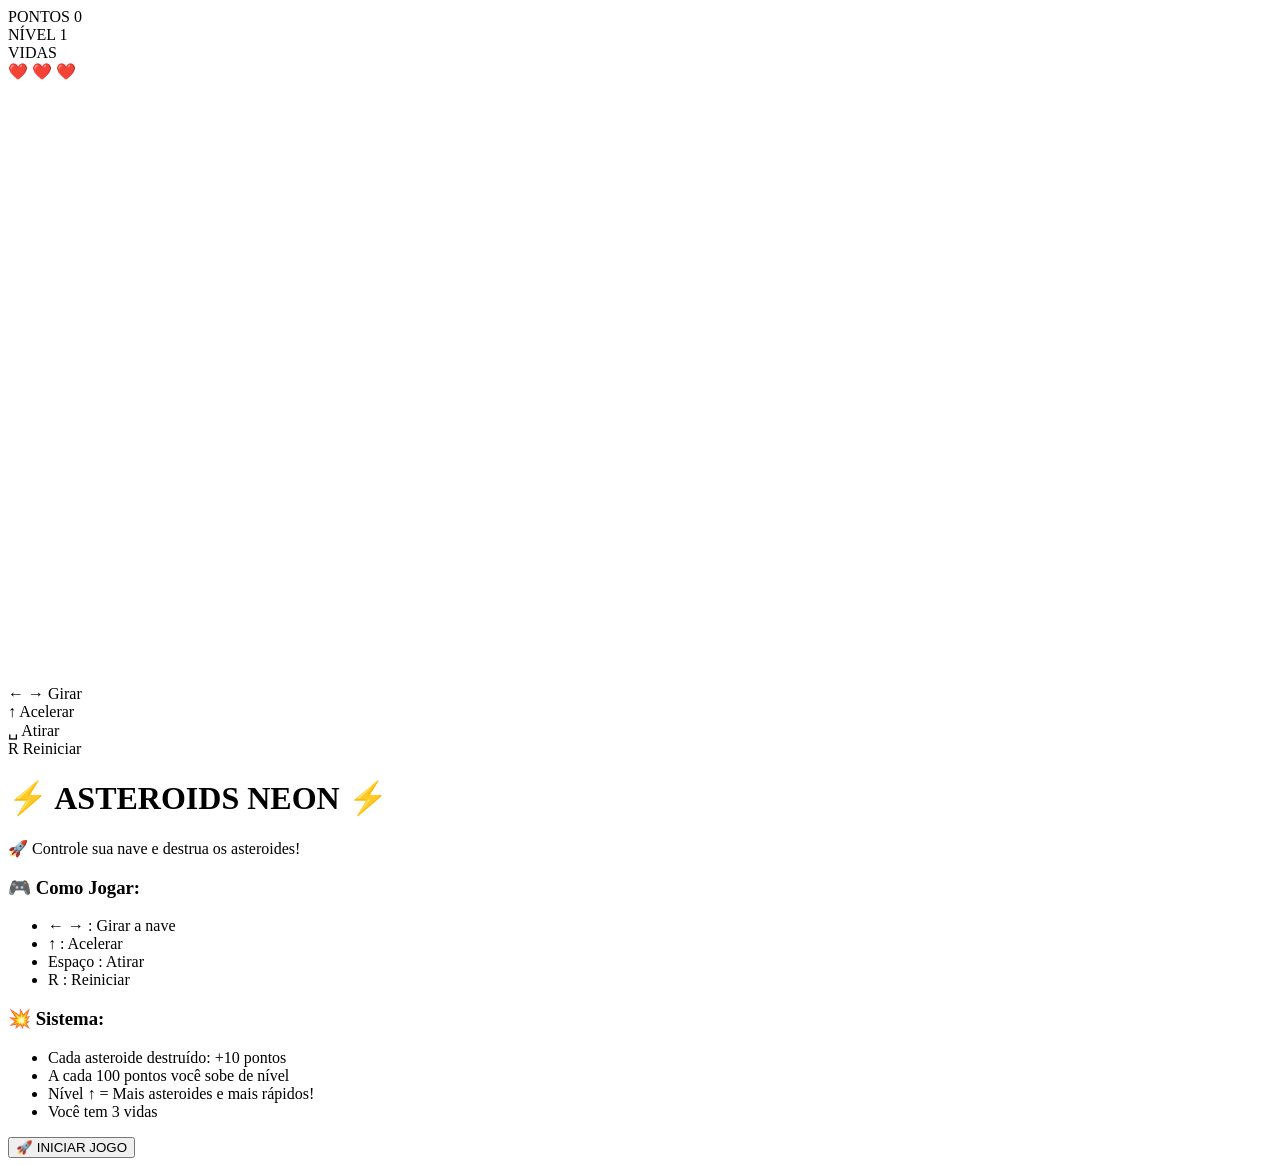
==== index.html @ a86540e5 "Create index.html" ====
<!DOCTYPE html>
<html lang="pt-br">
<head>
    <meta charset="UTF-8">
    <meta name="viewport" content="width=device-width, initial-scale=1.0, user-scalable=no">
    <title>Asteroids Neon - Jogo Espacial</title>
    <link rel="stylesheet" href="style.css">
</head>
<body>
    <div class="container">
        <div class="game-container">
            <div class="game-header">
                <div class="stats">
                    <div class="stat-box">
                        <span class="stat-label">PONTOS</span>
                        <span id="score" class="stat-value">0</span>
                    </div>
                    <div class="stat-box">
                        <span class="stat-label">NÍVEL</span>
                        <span id="level" class="stat-value">1</span>
                    </div>
                    <div class="stat-box">
                        <span class="stat-label">VIDAS</span>
                        <div id="lives" class="lives-container">
                            <span class="heart">❤️</span>
                            <span class="heart">❤️</span>
                            <span class="heart">❤️</span>
                        </div>
                    </div>
                </div>
            </div>

            <canvas id="gameCanvas" width="900" height="600"></canvas>

            <div class="controls-info">
                <div class="control-group">
                    <span class="key">← →</span>
                    <span>Girar</span>
                </div>
                <div class="control-group">
                    <span class="key">↑</span>
                    <span>Acelerar</span>
                </div>
                <div class="control-group">
                    <span class="key">␣</span>
                    <span>Atirar</span>
                </div>
                <div class="control-group">
                    <span class="key">R</span>
                    <span>Reiniciar</span>
                </div>
            </div>
        </div>
    </div>

    <!-- Tela Inicial -->
    <div id="startScreen" class="overlay">
        <div class="overlay-content">
            <h1 class="neon-title">⚡ ASTEROIDS NEON ⚡</h1>
            <div class="game-info">
                <p>🚀 Controle sua nave e destrua os asteroides!</p>
                <div class="info-section">
                    <h3>🎮 Como Jogar:</h3>
                    <ul>
                        <li>← → : Girar a nave</li>
                        <li>↑ : Acelerar</li>
                        <li>Espaço : Atirar</li>
                        <li>R : Reiniciar</li>
                    </ul>
                </div>
                <div class="info-section">
                    <h3>💥 Sistema:</h3>
                    <ul>
                        <li>Cada asteroide destruído: <span class="highlight">+10 pontos</span></li>
                        <li>A cada <span class="highlight">100 pontos</span> você sobe de nível</li>
                        <li>Nível ↑ = Mais asteroides e mais rápidos!</li>
                        <li>Você tem <span class="highlight">3 vidas</span></li>
                    </ul>
                </div>
            </div>
            <button id="startBtn" class="game-btn start-btn">🚀 INICIAR JOGO</button>
        </div>
    </div>

    <!-- Tela de Game Over -->
    <div id="gameOverScreen" class="overlay" style="display: none;">
        <div class="overlay-content">
            <h1 class="neon-title gameover">💀 GAME OVER 💀</h1>
            <div class="final-stats">
                <p>Pontuação Final: <span id="finalScore" class="highlight">0</span></p>
                <p>Nível Alcançado: <span id="finalLevel" class="highlight">1</span></p>
                <p>Asteroides Destruídos: <span id="finalDestroyed" class="highlight">0</span></p>
            </div>
            <button id="playAgainBtn" class="game-btn restart-btn">🔄 JOGAR NOVAMENTE</button>
        </div>
    </div>

    <script src="script.js"></script>
</body>
</html>
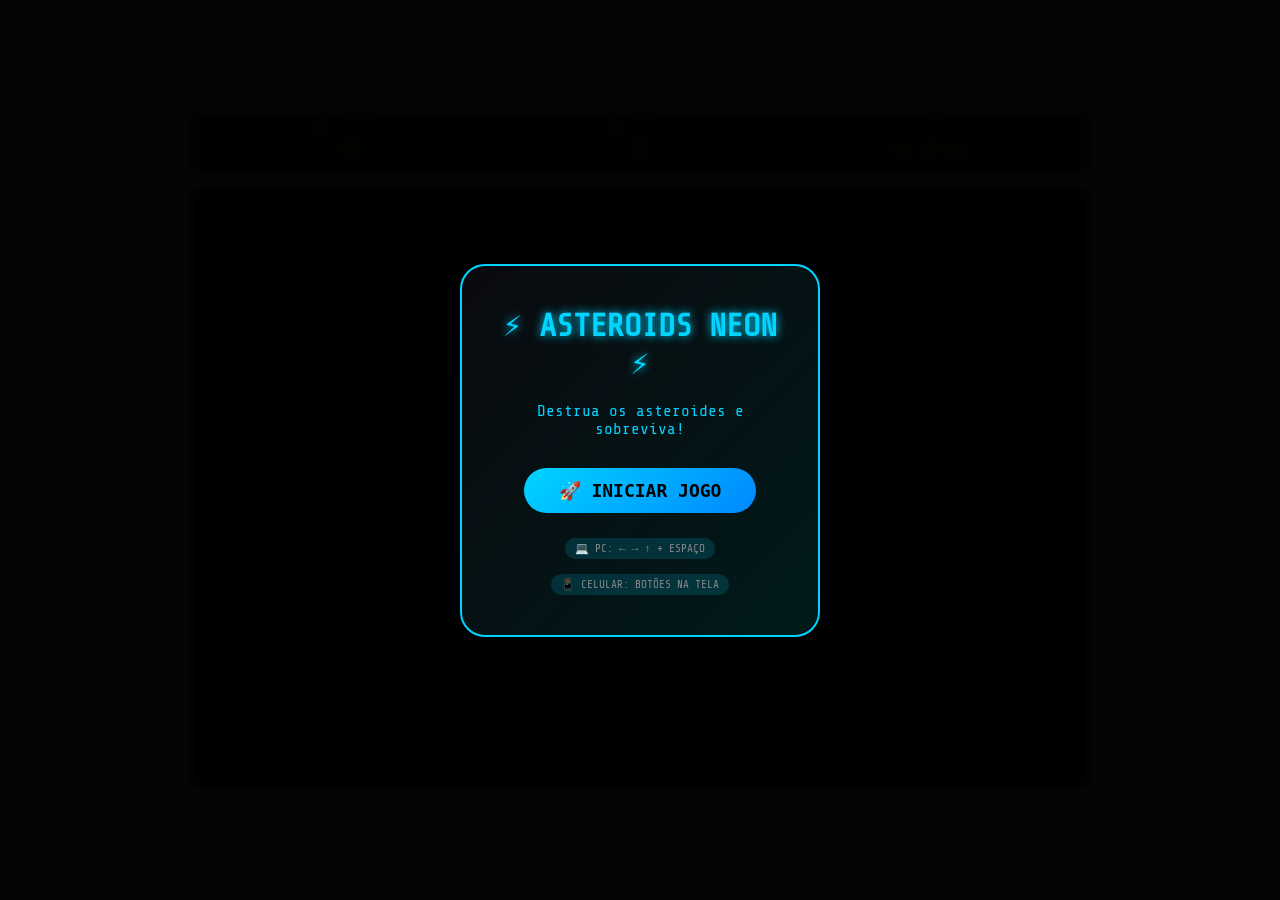
==== commit e3009730: "Rename asteroid.html to index.html" ====
--- a/index.html
+++ b/index.html
@@ -2,99 +2,63 @@
 <html lang="pt-br">
 <head>
     <meta charset="UTF-8">
-    <meta name="viewport" content="width=device-width, initial-scale=1.0, user-scalable=no">
+    <meta name="viewport" content="width=device-width, initial-scale=1.0, user-scalable=no, viewport-fit=cover">
     <title>Asteroids Neon - Jogo Espacial</title>
-    <link rel="stylesheet" href="style.css">
+    <link rel="stylesheet" href="asteroid.css">
+    <link href="https://fonts.googleapis.com/css2?family=Share+Tech+Mono&display=swap" rel="stylesheet">
 </head>
 <body>
-    <div class="container">
-        <div class="game-container">
-            <div class="game-header">
-                <div class="stats">
-                    <div class="stat-box">
-                        <span class="stat-label">PONTOS</span>
-                        <span id="score" class="stat-value">0</span>
-                    </div>
-                    <div class="stat-box">
-                        <span class="stat-label">NÍVEL</span>
-                        <span id="level" class="stat-value">1</span>
-                    </div>
-                    <div class="stat-box">
-                        <span class="stat-label">VIDAS</span>
-                        <div id="lives" class="lives-container">
-                            <span class="heart">❤️</span>
-                            <span class="heart">❤️</span>
-                            <span class="heart">❤️</span>
-                        </div>
-                    </div>
-                </div>
-            </div>
-
-            <canvas id="gameCanvas" width="900" height="600"></canvas>
-
+    <!-- Tela Inicial -->
+    <div id="startScreen" class="overlay">
+        <div class="overlay-box">
+            <h1>⚡ ASTEROIDS NEON ⚡</h1>
+            <p style="color: #00d4ff; margin-bottom: 20px;">Destrua os asteroides e sobreviva!</p>
+            <button onclick="startGame()">🚀 INICIAR JOGO</button>
             <div class="controls-info">
-                <div class="control-group">
-                    <span class="key">← →</span>
-                    <span>Girar</span>
-                </div>
-                <div class="control-group">
-                    <span class="key">↑</span>
-                    <span>Acelerar</span>
-                </div>
-                <div class="control-group">
-                    <span class="key">␣</span>
-                    <span>Atirar</span>
-                </div>
-                <div class="control-group">
-                    <span class="key">R</span>
-                    <span>Reiniciar</span>
-                </div>
+                <span>💻 PC: ← → ↑ + ESPAÇO</span>
+                <span>📱 CELULAR: BOTÕES NA TELA</span>
             </div>
         </div>
     </div>
 
-    <!-- Tela Inicial -->
-    <div id="startScreen" class="overlay">
-        <div class="overlay-content">
-            <h1 class="neon-title">⚡ ASTEROIDS NEON ⚡</h1>
-            <div class="game-info">
-                <p>🚀 Controle sua nave e destrua os asteroides!</p>
-                <div class="info-section">
-                    <h3>🎮 Como Jogar:</h3>
-                    <ul>
-                        <li>← → : Girar a nave</li>
-                        <li>↑ : Acelerar</li>
-                        <li>Espaço : Atirar</li>
-                        <li>R : Reiniciar</li>
-                    </ul>
-                </div>
-                <div class="info-section">
-                    <h3>💥 Sistema:</h3>
-                    <ul>
-                        <li>Cada asteroide destruído: <span class="highlight">+10 pontos</span></li>
-                        <li>A cada <span class="highlight">100 pontos</span> você sobe de nível</li>
-                        <li>Nível ↑ = Mais asteroides e mais rápidos!</li>
-                        <li>Você tem <span class="highlight">3 vidas</span></li>
-                    </ul>
-                </div>
-            </div>
-            <button id="startBtn" class="game-btn start-btn">🚀 INICIAR JOGO</button>
+    <!-- Game Over -->
+    <div id="gameOverScreen" class="overlay" style="display: none;">
+        <div class="overlay-box">
+            <h1 style="color: #ff0066;">💀 GAME OVER 💀</h1>
+            <p style="font-size: 32px; margin: 20px; color: #ffcc00;" id="finalScore">0</p>
+            <p>Nível: <strong id="finalLevel">1</strong></p>
+            <button onclick="restartGame()">🔄 JOGAR NOVAMENTE</button>
         </div>
     </div>
 
-    <!-- Tela de Game Over -->
-    <div id="gameOverScreen" class="overlay" style="display: none;">
-        <div class="overlay-content">
-            <h1 class="neon-title gameover">💀 GAME OVER 💀</h1>
-            <div class="final-stats">
-                <p>Pontuação Final: <span id="finalScore" class="highlight">0</span></p>
-                <p>Nível Alcançado: <span id="finalLevel" class="highlight">1</span></p>
-                <p>Asteroides Destruídos: <span id="finalDestroyed" class="highlight">0</span></p>
+    <div class="game-container">
+        <div class="game-info">
+            <div class="info-item">
+                <div class="info-label">🎯 PONTOS</div>
+                <div class="info-value" id="score">0</div>
             </div>
-            <button id="playAgainBtn" class="game-btn restart-btn">🔄 JOGAR NOVAMENTE</button>
+            <div class="info-item">
+                <div class="info-label">⭐ NÍVEL</div>
+                <div class="info-value" id="level">1</div>
+            </div>
+            <div class="info-item">
+                <div class="info-label">❤️ VIDAS</div>
+                <div class="info-value lives" id="livesDisplay">❤️ ❤️ ❤️</div>
+            </div>
+        </div>
+
+        <canvas id="gameCanvas" width="900" height="600"></canvas>
+
+        <!-- Botões Touch para Celular -->
+        <div class="touch-controls">
+            <div class="touch-btn" id="rotateLeftBtn">◀</div>
+            <div class="touch-btn" id="rotateRightBtn">▶</div>
+            <div class="touch-btn" id="accelerateBtn">▲</div>
+            <div class="touch-btn shoot-btn" id="shootBtn">💥</div>
+            <div class="touch-btn restart-btn" id="restartTouchBtn">🔄</div>
         </div>
     </div>
 
-    <script src="script.js"></script>
+    <script src="asteroid.js"></script>
 </body>
 </html>
--- a/asteroid.css
+++ b/asteroid.css
@@ -0,0 +1,255 @@
+* {
+    margin: 0;
+    padding: 0;
+    box-sizing: border-box;
+    user-select: none;
+    -webkit-tap-highlight-color: transparent;
+}
+
+body {
+    background: radial-gradient(ellipse at center, #0a0a2a 0%, #000000 100%);
+    min-height: 100vh;
+    display: flex;
+    justify-content: center;
+    align-items: center;
+    font-family: 'Share Tech Mono', 'Courier New', monospace;
+    overflow: hidden;
+    position: fixed;
+    width: 100%;
+    height: 100%;
+}
+
+.game-container {
+    display: flex;
+    flex-direction: column;
+    align-items: center;
+    gap: 12px;
+    padding: 12px;
+    width: 100%;
+}
+
+canvas {
+    border: 3px solid #00d4ff;
+    border-radius: 12px;
+    box-shadow: 0 0 30px rgba(0, 212, 255, 0.5);
+    background: #000000;
+    width: 100%;
+    height: auto;
+    max-width: 900px;
+    touch-action: none;
+    cursor: none;
+}
+
+.game-info {
+    display: flex;
+    justify-content: space-between;
+    gap: 20px;
+    background: rgba(0, 0, 0, 0.85);
+    padding: 10px 25px;
+    border-radius: 12px;
+    border: 1px solid #00d4ff;
+    width: 100%;
+    max-width: 900px;
+    flex-wrap: wrap;
+    backdrop-filter: blur(5px);
+}
+
+.info-item {
+    text-align: center;
+    flex: 1;
+}
+
+.info-label {
+    font-size: 11px;
+    color: #00d4ff;
+    letter-spacing: 2px;
+    text-transform: uppercase;
+}
+
+.info-value {
+    font-size: 24px;
+    color: #ffcc00;
+    font-weight: bold;
+    text-shadow: 0 0 5px #ffcc00;
+}
+
+.lives {
+    display: flex;
+    gap: 6px;
+    justify-content: center;
+}
+
+.heart {
+    font-size: 22px;
+    animation: pulse 0.8s ease infinite;
+}
+
+@keyframes pulse {
+    0%, 100% { transform: scale(1); }
+    50% { transform: scale(1.1); text-shadow: 0 0 8px #ff0000; }
+}
+
+/* Controles Touch */
+.touch-controls {
+    display: none;
+    gap: 12px;
+    margin-top: 8px;
+    width: 100%;
+    max-width: 500px;
+    justify-content: center;
+    flex-wrap: wrap;
+}
+
+.touch-btn {
+    background: rgba(0, 212, 255, 0.2);
+    border: 2px solid #00d4ff;
+    border-radius: 60px;
+    width: 65px;
+    height: 65px;
+    display: flex;
+    align-items: center;
+    justify-content: center;
+    font-size: 28px;
+    cursor: pointer;
+    transition: 0.05s linear;
+    color: #00d4ff;
+    touch-action: manipulation;
+    font-weight: bold;
+    font-family: monospace;
+}
+
+.touch-btn:active {
+    background: #00d4ff;
+    color: #000;
+    transform: scale(0.92);
+    box-shadow: 0 0 15px #00d4ff;
+}
+
+.shoot-btn {
+    background: rgba(255, 0, 100, 0.2);
+    border-color: #ff0066;
+    color: #ff0066;
+}
+
+.shoot-btn:active {
+    background: #ff0066;
+    color: #000;
+    box-shadow: 0 0 15px #ff0066;
+}
+
+.restart-btn {
+    background: rgba(0, 255, 100, 0.2);
+    border-color: #00ff66;
+    color: #00ff66;
+    width: auto;
+    padding: 0 20px;
+    font-size: 16px;
+}
+
+.restart-btn:active {
+    background: #00ff66;
+    color: #000;
+    box-shadow: 0 0 15px #00ff66;
+}
+
+/* Telas */
+.overlay {
+    position: fixed;
+    top: 0;
+    left: 0;
+    width: 100%;
+    height: 100%;
+    background: rgba(0, 0, 0, 0.98);
+    display: flex;
+    justify-content: center;
+    align-items: center;
+    z-index: 1000;
+    backdrop-filter: blur(5px);
+}
+
+.overlay-box {
+    background: linear-gradient(135deg, #0a0a0f, #001a1a);
+    padding: 40px;
+    border-radius: 25px;
+    text-align: center;
+    border: 2px solid #00d4ff;
+    max-width: 90%;
+    width: 360px;
+    animation: fadeIn 0.3s ease;
+}
+
+@keyframes fadeIn {
+    from { opacity: 0; transform: scale(0.9); }
+    to { opacity: 1; transform: scale(1); }
+}
+
+.overlay-box h1 {
+    color: #00d4ff;
+    font-size: 32px;
+    margin-bottom: 20px;
+    text-shadow: 0 0 10px #00d4ff;
+}
+
+.overlay-box button {
+    background: linear-gradient(135deg, #00d4ff, #0088ff);
+    color: #000;
+    border: none;
+    padding: 12px 35px;
+    font-size: 18px;
+    font-weight: bold;
+    border-radius: 40px;
+    cursor: pointer;
+    margin: 10px;
+    font-family: monospace;
+    transition: 0.2s;
+}
+
+.overlay-box button:active {
+    transform: scale(0.96);
+}
+
+.controls-info {
+    font-size: 11px;
+    color: #888;
+    text-align: center;
+    margin-top: 15px;
+    display: flex;
+    gap: 15px;
+    flex-wrap: wrap;
+    justify-content: center;
+}
+
+.controls-info span {
+    background: rgba(0,212,255,0.15);
+    padding: 4px 10px;
+    border-radius: 20px;
+}
+
+/* Responsivo */
+@media (max-width: 768px) {
+    .touch-controls {
+        display: flex;
+    }
+    .touch-btn {
+        width: 55px;
+        height: 55px;
+        font-size: 24px;
+    }
+    .info-value {
+        font-size: 20px;
+    }
+    .overlay-box h1 {
+        font-size: 26px;
+    }
+}
+
+@media (max-width: 480px) {
+    .touch-btn {
+        width: 50px;
+        height: 50px;
+        font-size: 22px;
+    }
+    .restart-btn {
+        padding: 0 15px;
+    }
+}
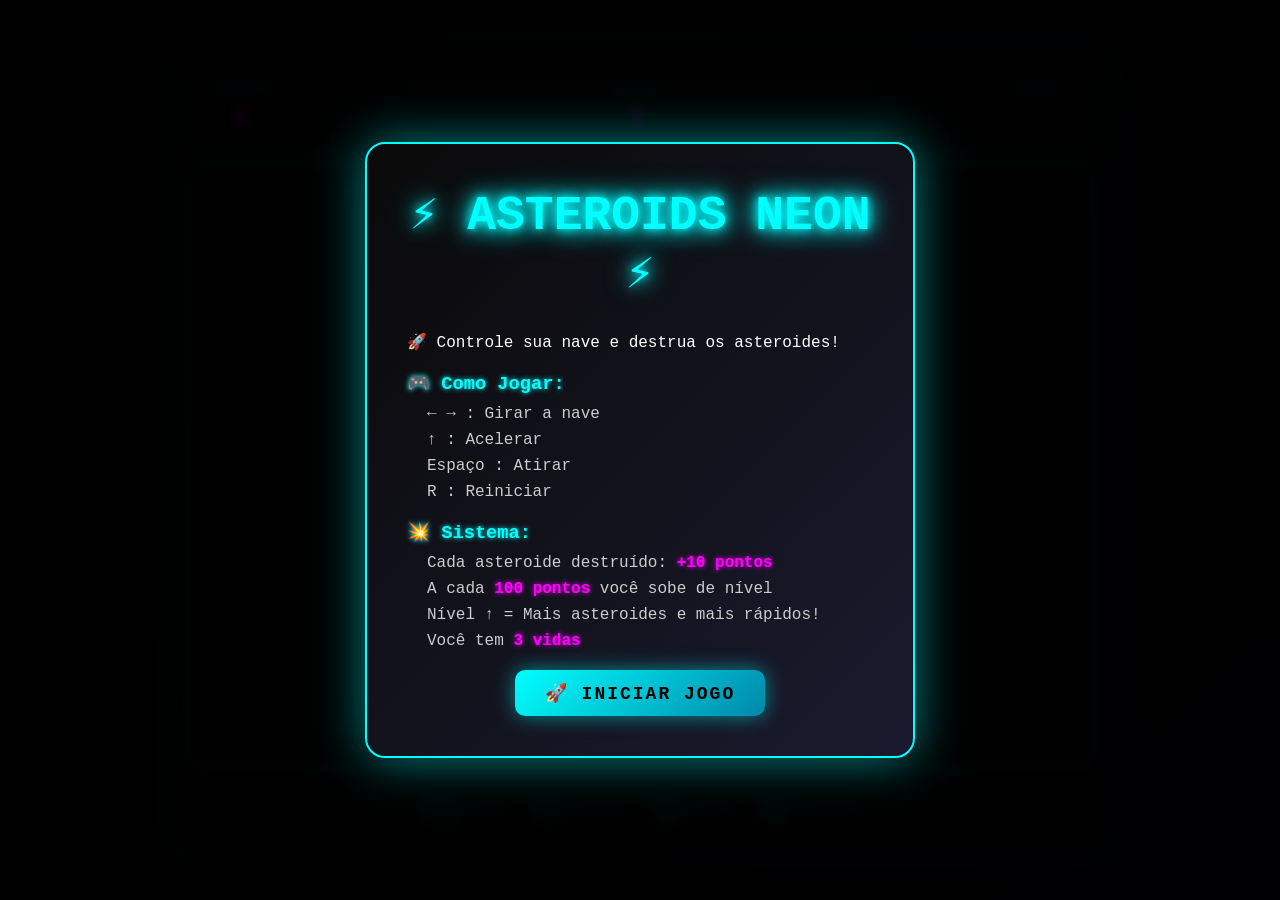
==== commit 445403cb: "Update index.html" ====
--- a/index.html
+++ b/index.html
@@ -2,63 +2,99 @@
 <html lang="pt-br">
 <head>
     <meta charset="UTF-8">
-    <meta name="viewport" content="width=device-width, initial-scale=1.0, user-scalable=no, viewport-fit=cover">
+    <meta name="viewport" content="width=device-width, initial-scale=1.0, user-scalable=no">
     <title>Asteroids Neon - Jogo Espacial</title>
-    <link rel="stylesheet" href="asteroid.css">
-    <link href="https://fonts.googleapis.com/css2?family=Share+Tech+Mono&display=swap" rel="stylesheet">
+    <link rel="stylesheet" href="style.css">
 </head>
 <body>
-    <!-- Tela Inicial -->
-    <div id="startScreen" class="overlay">
-        <div class="overlay-box">
-            <h1>⚡ ASTEROIDS NEON ⚡</h1>
-            <p style="color: #00d4ff; margin-bottom: 20px;">Destrua os asteroides e sobreviva!</p>
-            <button onclick="startGame()">🚀 INICIAR JOGO</button>
+    <div class="container">
+        <div class="game-container">
+            <div class="game-header">
+                <div class="stats">
+                    <div class="stat-box">
+                        <span class="stat-label">PONTOS</span>
+                        <span id="score" class="stat-value">0</span>
+                    </div>
+                    <div class="stat-box">
+                        <span class="stat-label">NÍVEL</span>
+                        <span id="level" class="stat-value">1</span>
+                    </div>
+                    <div class="stat-box">
+                        <span class="stat-label">VIDAS</span>
+                        <div id="lives" class="lives-container">
+                            <span class="heart">❤️</span>
+                            <span class="heart">❤️</span>
+                            <span class="heart">❤️</span>
+                        </div>
+                    </div>
+                </div>
+            </div>
+
+            <canvas id="gameCanvas" width="900" height="600"></canvas>
+
             <div class="controls-info">
-                <span>💻 PC: ← → ↑ + ESPAÇO</span>
-                <span>📱 CELULAR: BOTÕES NA TELA</span>
+                <div class="control-group">
+                    <span class="key">← →</span>
+                    <span>Girar</span>
+                </div>
+                <div class="control-group">
+                    <span class="key">↑</span>
+                    <span>Acelerar</span>
+                </div>
+                <div class="control-group">
+                    <span class="key">␣</span>
+                    <span>Atirar</span>
+                </div>
+                <div class="control-group">
+                    <span class="key">R</span>
+                    <span>Reiniciar</span>
+                </div>
             </div>
         </div>
     </div>
 
-    <!-- Game Over -->
-    <div id="gameOverScreen" class="overlay" style="display: none;">
-        <div class="overlay-box">
-            <h1 style="color: #ff0066;">💀 GAME OVER 💀</h1>
-            <p style="font-size: 32px; margin: 20px; color: #ffcc00;" id="finalScore">0</p>
-            <p>Nível: <strong id="finalLevel">1</strong></p>
-            <button onclick="restartGame()">🔄 JOGAR NOVAMENTE</button>
+    <!-- Tela Inicial -->
+    <div id="startScreen" class="overlay">
+        <div class="overlay-content">
+            <h1 class="neon-title">⚡ ASTEROIDS NEON ⚡</h1>
+            <div class="game-info">
+                <p>🚀 Controle sua nave e destrua os asteroides!</p>
+                <div class="info-section">
+                    <h3>🎮 Como Jogar:</h3>
+                    <ul>
+                        <li>← → : Girar a nave</li>
+                        <li>↑ : Acelerar</li>
+                        <li>Espaço : Atirar</li>
+                        <li>R : Reiniciar</li>
+                    </ul>
+                </div>
+                <div class="info-section">
+                    <h3>💥 Sistema:</h3>
+                    <ul>
+                        <li>Cada asteroide destruído: <span class="highlight">+10 pontos</span></li>
+                        <li>A cada <span class="highlight">100 pontos</span> você sobe de nível</li>
+                        <li>Nível ↑ = Mais asteroides e mais rápidos!</li>
+                        <li>Você tem <span class="highlight">3 vidas</span></li>
+                    </ul>
+                </div>
+            </div>
+            <button id="startBtn" class="game-btn start-btn">🚀 INICIAR JOGO</button>
         </div>
     </div>
 
-    <div class="game-container">
-        <div class="game-info">
-            <div class="info-item">
-                <div class="info-label">🎯 PONTOS</div>
-                <div class="info-value" id="score">0</div>
+    <!-- Tela de Game Over -->
+    <div id="gameOverScreen" class="overlay" style="display: none;">
+        <div class="overlay-content">
+            <h1 class="neon-title gameover">💀 GAME OVER 💀</h1>
+            <div class="final-stats">
+                <p>Pontuação Final: <span id="finalScore" class="highlight">0</span></p>
+                <p>Nível Alcançado: <span id="finalLevel" class="highlight">1</span></p>
+                <p>Asteroides Destruídos: <span id="finalDestroyed" class="highlight">0</span></p>
             </div>
-            <div class="info-item">
-                <div class="info-label">⭐ NÍVEL</div>
-                <div class="info-value" id="level">1</div>
-            </div>
-            <div class="info-item">
-                <div class="info-label">❤️ VIDAS</div>
-                <div class="info-value lives" id="livesDisplay">❤️ ❤️ ❤️</div>
-            </div>
-        </div>
-
-        <canvas id="gameCanvas" width="900" height="600"></canvas>
-
-        <!-- Botões Touch para Celular -->
-        <div class="touch-controls">
-            <div class="touch-btn" id="rotateLeftBtn">◀</div>
-            <div class="touch-btn" id="rotateRightBtn">▶</div>
-            <div class="touch-btn" id="accelerateBtn">▲</div>
-            <div class="touch-btn shoot-btn" id="shootBtn">💥</div>
-            <div class="touch-btn restart-btn" id="restartTouchBtn">🔄</div>
+            <button id="playAgainBtn" class="game-btn restart-btn">🔄 JOGAR NOVAMENTE</button>
         </div>
     </div>
 
-    <script src="asteroid.js"></script>
+    <script src="script.js"></script>
 </body>
 </html>
--- a/style.css
+++ b/style.css
@@ -0,0 +1,265 @@
+* {
+    margin: 0;
+    padding: 0;
+    box-sizing: border-box;
+}
+
+body {
+    font-family: 'Courier New', 'Monaco', monospace;
+    background: linear-gradient(135deg, #000000 0%, #0a0a2a 100%);
+    min-height: 100vh;
+    display: flex;
+    justify-content: center;
+    align-items: center;
+    overflow: hidden;
+}
+
+.container {
+    display: flex;
+    justify-content: center;
+    align-items: center;
+    padding: 20px;
+}
+
+.game-container {
+    background: rgba(0, 0, 0, 0.5);
+    border-radius: 20px;
+    padding: 20px;
+    box-shadow: 0 0 30px rgba(0, 255, 255, 0.3);
+    border: 1px solid rgba(0, 255, 255, 0.3);
+}
+
+.game-header {
+    margin-bottom: 15px;
+}
+
+.stats {
+    display: flex;
+    justify-content: space-between;
+    gap: 30px;
+    background: rgba(0, 0, 0, 0.7);
+    padding: 15px 25px;
+    border-radius: 15px;
+    border: 1px solid #00ffff;
+    box-shadow: 0 0 15px rgba(0, 255, 255, 0.3);
+}
+
+.stat-box {
+    text-align: center;
+}
+
+.stat-label {
+    color: #00ffff;
+    font-size: 12px;
+    letter-spacing: 2px;
+    display: block;
+    margin-bottom: 5px;
+    text-shadow: 0 0 5px #00ffff;
+}
+
+.stat-value {
+    color: #ff00ff;
+    font-size: 28px;
+    font-weight: bold;
+    display: block;
+    text-shadow: 0 0 10px #ff00ff;
+}
+
+.lives-container {
+    display: flex;
+    gap: 8px;
+    justify-content: center;
+    font-size: 24px;
+}
+
+.heart {
+    animation: pulse 1s ease-in-out infinite;
+}
+
+@keyframes pulse {
+    0%, 100% { transform: scale(1); }
+    50% { transform: scale(1.1); text-shadow: 0 0 10px #ff0000; }
+}
+
+canvas {
+    display: block;
+    margin: 0 auto;
+    border: 2px solid #00ffff;
+    border-radius: 10px;
+    box-shadow: 0 0 20px rgba(0, 255, 255, 0.3);
+    cursor: none;
+    background: #000000;
+}
+
+.controls-info {
+    display: flex;
+    justify-content: center;
+    gap: 30px;
+    margin-top: 20px;
+    padding: 10px;
+    background: rgba(0, 0, 0, 0.5);
+    border-radius: 10px;
+}
+
+.control-group {
+    display: flex;
+    gap: 8px;
+    align-items: center;
+    color: #00ffff;
+    font-size: 12px;
+}
+
+.key {
+    background: rgba(0, 255, 255, 0.2);
+    border: 1px solid #00ffff;
+    padding: 4px 8px;
+    border-radius: 5px;
+    font-weight: bold;
+    color: #00ffff;
+    box-shadow: 0 0 5px #00ffff;
+}
+
+.game-btn {
+    font-family: 'Courier New', monospace;
+    font-size: 18px;
+    font-weight: bold;
+    padding: 12px 30px;
+    border: none;
+    border-radius: 10px;
+    cursor: pointer;
+    transition: all 0.3s ease;
+    text-transform: uppercase;
+    letter-spacing: 2px;
+}
+
+.start-btn {
+    background: linear-gradient(135deg, #00ffff, #0088aa);
+    color: #000;
+    box-shadow: 0 0 20px rgba(0, 255, 255, 0.5);
+}
+
+.start-btn:hover {
+    transform: scale(1.05);
+    box-shadow: 0 0 30px rgba(0, 255, 255, 0.8);
+}
+
+.restart-btn {
+    background: linear-gradient(135deg, #ff00ff, #880088);
+    color: #fff;
+    box-shadow: 0 0 20px rgba(255, 0, 255, 0.5);
+}
+
+.restart-btn:hover {
+    transform: scale(1.05);
+    box-shadow: 0 0 30px rgba(255, 0, 255, 0.8);
+}
+
+/* Overlay styles */
+.overlay {
+    position: fixed;
+    top: 0;
+    left: 0;
+    width: 100%;
+    height: 100%;
+    background: rgba(0, 0, 0, 0.95);
+    display: flex;
+    justify-content: center;
+    align-items: center;
+    z-index: 1000;
+    backdrop-filter: blur(5px);
+}
+
+.overlay-content {
+    background: linear-gradient(135deg, #0a0a0a, #1a1a2e);
+    padding: 40px;
+    border-radius: 20px;
+    text-align: center;
+    border: 2px solid #00ffff;
+    box-shadow: 0 0 50px rgba(0, 255, 255, 0.5);
+    max-width: 550px;
+    animation: glowPulse 2s infinite;
+}
+
+@keyframes glowPulse {
+    0%, 100% { box-shadow: 0 0 30px rgba(0, 255, 255, 0.5); }
+    50% { box-shadow: 0 0 60px rgba(0, 255, 255, 0.8); }
+}
+
+.neon-title {
+    font-size: 48px;
+    color: #00ffff;
+    text-shadow: 0 0 10px #00ffff, 0 0 20px #00ffff, 0 0 30px #00ffff;
+    margin-bottom: 30px;
+    animation: titleGlow 1.5s ease-in-out infinite alternate;
+}
+
+.neon-title.gameover {
+    color: #ff00ff;
+    text-shadow: 0 0 10px #ff00ff, 0 0 20px #ff00ff;
+}
+
+@keyframes titleGlow {
+    from { text-shadow: 0 0 10px #00ffff, 0 0 20px #00ffff; }
+    to { text-shadow: 0 0 20px #ff00ff, 0 0 30px #ff00ff, 0 0 40px #ff00ff; }
+}
+
+.game-info {
+    color: #fff;
+    margin: 20px 0;
+    text-align: left;
+}
+
+.info-section {
+    margin: 20px 0;
+}
+
+.info-section h3 {
+    color: #00ffff;
+    margin-bottom: 10px;
+    text-shadow: 0 0 5px #00ffff;
+}
+
+.game-info ul {
+    list-style: none;
+    padding-left: 20px;
+}
+
+.game-info li {
+    margin: 8px 0;
+    color: #ccc;
+}
+
+.highlight {
+    color: #ff00ff;
+    font-weight: bold;
+    text-shadow: 0 0 5px #ff00ff;
+}
+
+.final-stats {
+    margin: 20px 0;
+    font-size: 18px;
+}
+
+.final-stats p {
+    margin: 10px 0;
+    color: #fff;
+}
+
+@media (max-width: 1024px) {
+    canvas {
+        width: 100%;
+        height: auto;
+    }
+    
+    .stats {
+        padding: 10px 15px;
+    }
+    
+    .stat-value {
+        font-size: 20px;
+    }
+    
+    .controls-info {
+        flex-wrap: wrap;
+    }
+}
